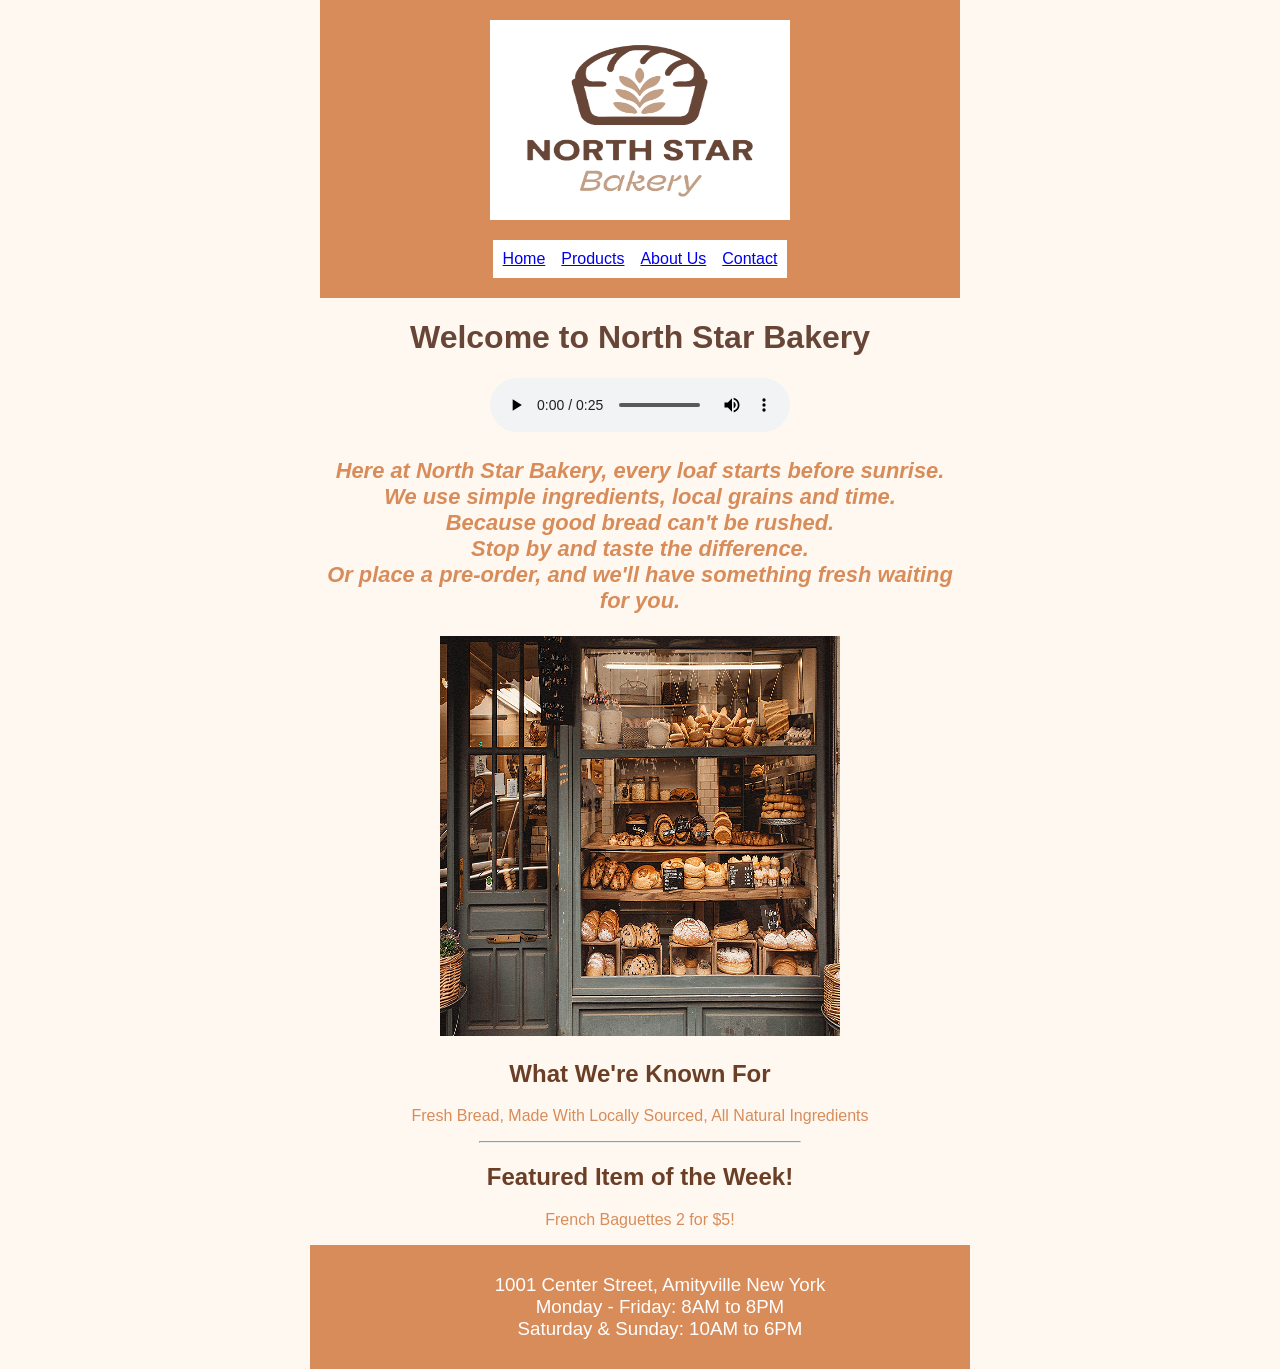
==== index.html @ 14480806 "North Star Site 	new file:   about.html 	new file:   audio/bakery-welcome-mixed_c.mp3 	new file:   a" ====
<!DOCTYPE html>
<html lang="en">

<head>
    <meta charset="UTF-8">
    <meta name="viewport" content="width=device-width, initial-scale=1.0">
    <link rel="stylesheet" href="css/styles.css">
    <script src="js/script.js"></script>
    <title>North Star Bakery</title> 
</head>

<body>
<header>    
    <!--Navigation Section-->
<nav id="site-navigation" aria-label="Primary">
    
    <!--Banner/Logo-->
    <img src="images/bakery-logo_c.png"
    alt="North Star Bakery Bread Logo"
    width="300"
    height="200">
    
    <!--Navigation Bar-->
    <ul style="background-color: white;">
        <li><a href="index.html">Home</a></li>
        <li><a href="products.html">Products</a></li>
        <li><a href="about.html">About Us</a></li>
        <li><a href="contact.html">Contact</a></li>
    </ul>
</nav>
</header>

<main>
    <!--Greeting Message-->
    <h1 style="color:#684637">Welcome to North Star Bakery</h1>
    
    <!--Audio Element-->
    <audio src="audio/bakery-welcome_c.mp3" controls>
        Your browser does not support the audio element.
    </audio>
    
    <!--Written Greeting-->
    <h3>
    <p style="color: #D88C5A; font-style: italic; font-size: 1.17em">
        Here at North Star Bakery, every loaf starts before sunrise.
        <br>We use simple ingredients, local grains and time. 
        <br>Because good bread can't be rushed.
        <br>Stop by and taste the difference.
        <br>Or place a pre-order, and we'll have something fresh waiting for you.        
    </p>
    </h3>
    
    <!--Store Picture with Alt Text-->
    <picture>
        <source srcset="photo.webp" type="images/webp">
        <img src="images/bakery-storefront_c.png"
        alt="Bakery Storefront Picture"
        width="400"
        height="400">
    </picture>

    <!--Sales Info-->
    <h2 class="dark-logo">What We're Known For</h2>
        <p class="light-logo">Fresh Bread, Made With Locally Sourced, All Natural Ingredients</p>
            <hr width="50%">
    <h2 class="dark-logo">Featured Item of the Week!</h2>
        <p class="light-logo">French Baguettes 2 for $5!</p>
</main>

<!--Footer Section-->
<footer>    
    <ul>
        <li>1001 Center Street, Amityville New York</li>
        <li>Monday - Friday: 8AM to 8PM</li>
        <li>Saturday & Sunday: 10AM to 6PM</li>
    </ul>    
</footer>

</body>
</html>
---- css/styles.css ----
#site-navigation {
    display: flex;
    flex-direction: column;
    align-items: center;
    padding: 20px;
    
}

#site-navigation ul {
    display: flex;
    list-style-type: none;
    gap: 16px;
    padding: 10px;
    margin: 20px 0 0 0;
}

header {
    background-color: #D88C5A;
    margin-left: auto;
    margin-right: auto;
    max-width: 50%;
}

body {
    background-color: #FFF8F0;
    text-align: center;
    font-family: Helvetica, Arial, sans-serif;
    margin: 0 auto;
}

main {
    margin-left: auto;
    margin-right: auto;
    max-width: 50%;
}

form {
    margin-left: auto;
    margin-right: auto;
    max-width: 50%;
    padding: 20px;
}

footer {
    background-color: #D88C5A; 
    color: white;
    text-align: center;
    font-size: 1.17em;
    padding: 10px;
    margin-left: auto;
    margin-right: auto;
    max-width: 50%;
}

ul {
    list-style-type: none;
}

.dark-logo {
    color: #6B3E26;
}

.light-logo {
    color: #D88C5A;
}
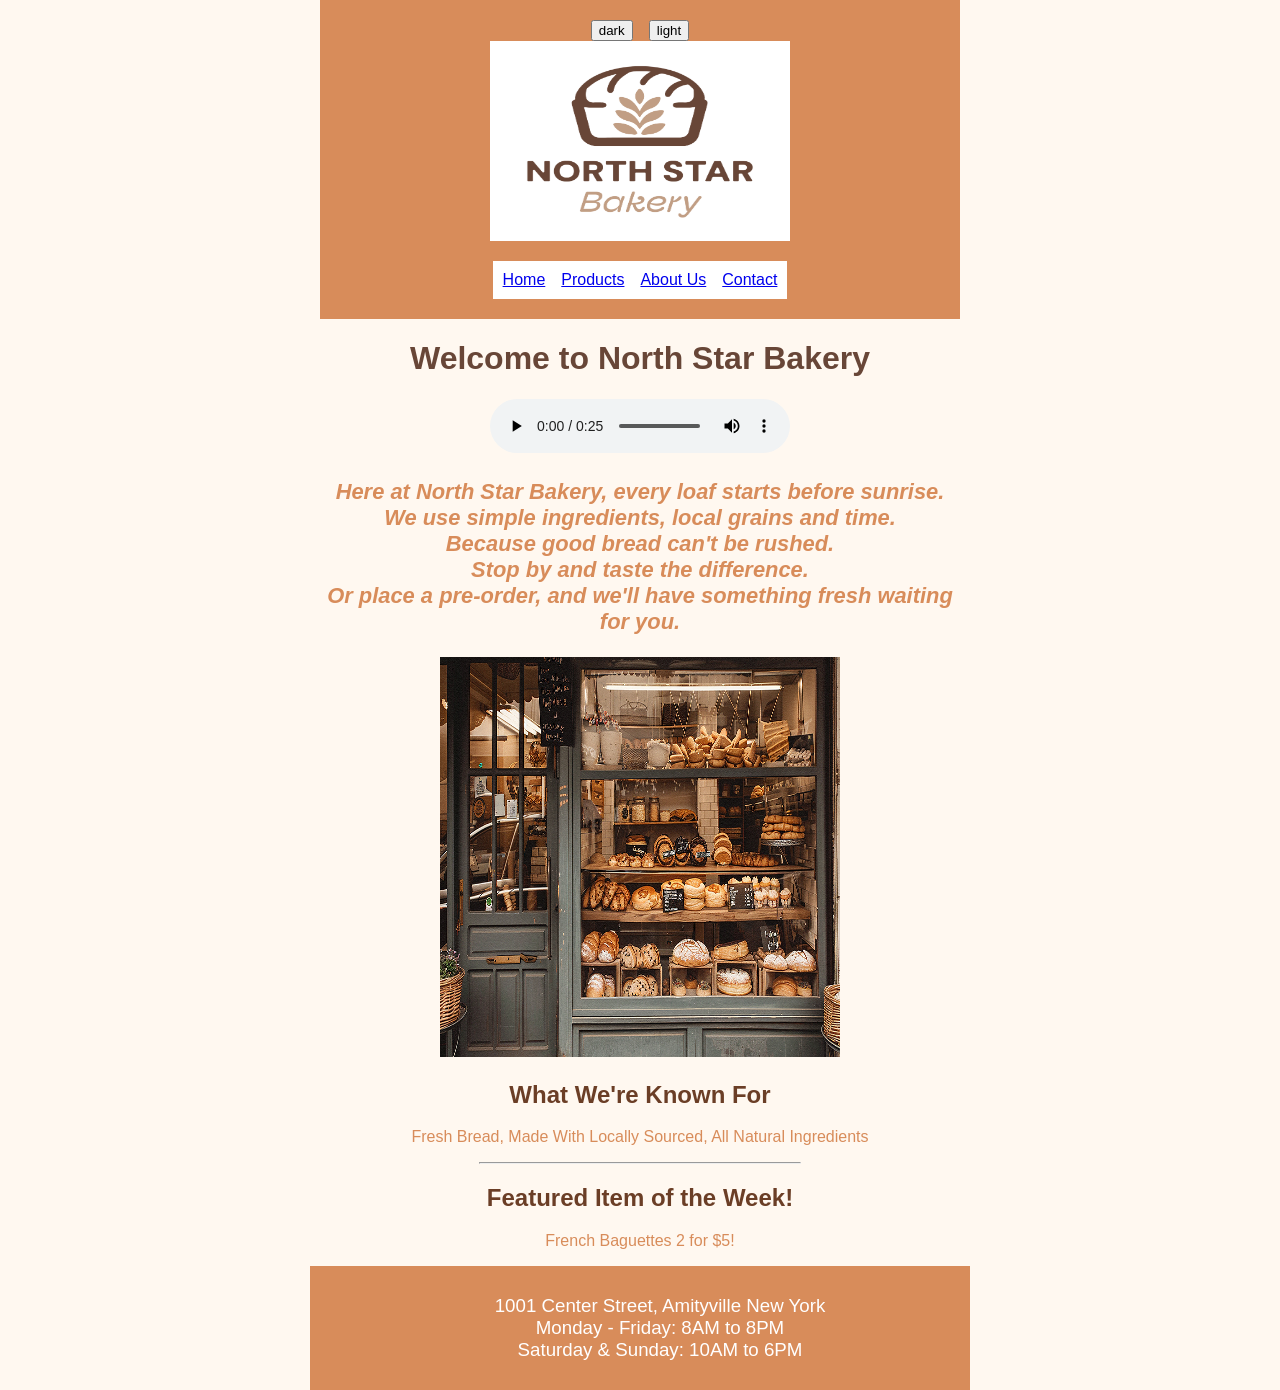
==== commit 38a80d32: "Javascript update" ====
--- a/index.html
+++ b/index.html
@@ -5,7 +5,7 @@
     <meta charset="UTF-8">
     <meta name="viewport" content="width=device-width, initial-scale=1.0">
     <link rel="stylesheet" href="css/styles.css">
-    <script src="js/script.js"></script>
+    <script src="js/script.js" defer></script>
     <title>North Star Bakery</title> 
 </head>
 
@@ -13,7 +13,12 @@
 <header>    
     <!--Navigation Section-->
 <nav id="site-navigation" aria-label="Primary">
-    
+
+<div style="display: flex; gap: 1rem; align-items: center;">    
+    <button id="darkmode">dark</button>
+    <button id="lightmode">light</button>
+</div>
+
     <!--Banner/Logo-->
     <img src="images/bakery-logo_c.png"
     alt="North Star Bakery Bread Logo"
--- a/css/styles.css
+++ b/css/styles.css
@@ -26,6 +26,11 @@
     text-align: center;
     font-family: Helvetica, Arial, sans-serif;
     margin: 0 auto;
+}
+
+body.dark-mode {
+    background-color: black;
+    text-color: white;
 }
 
 main {
